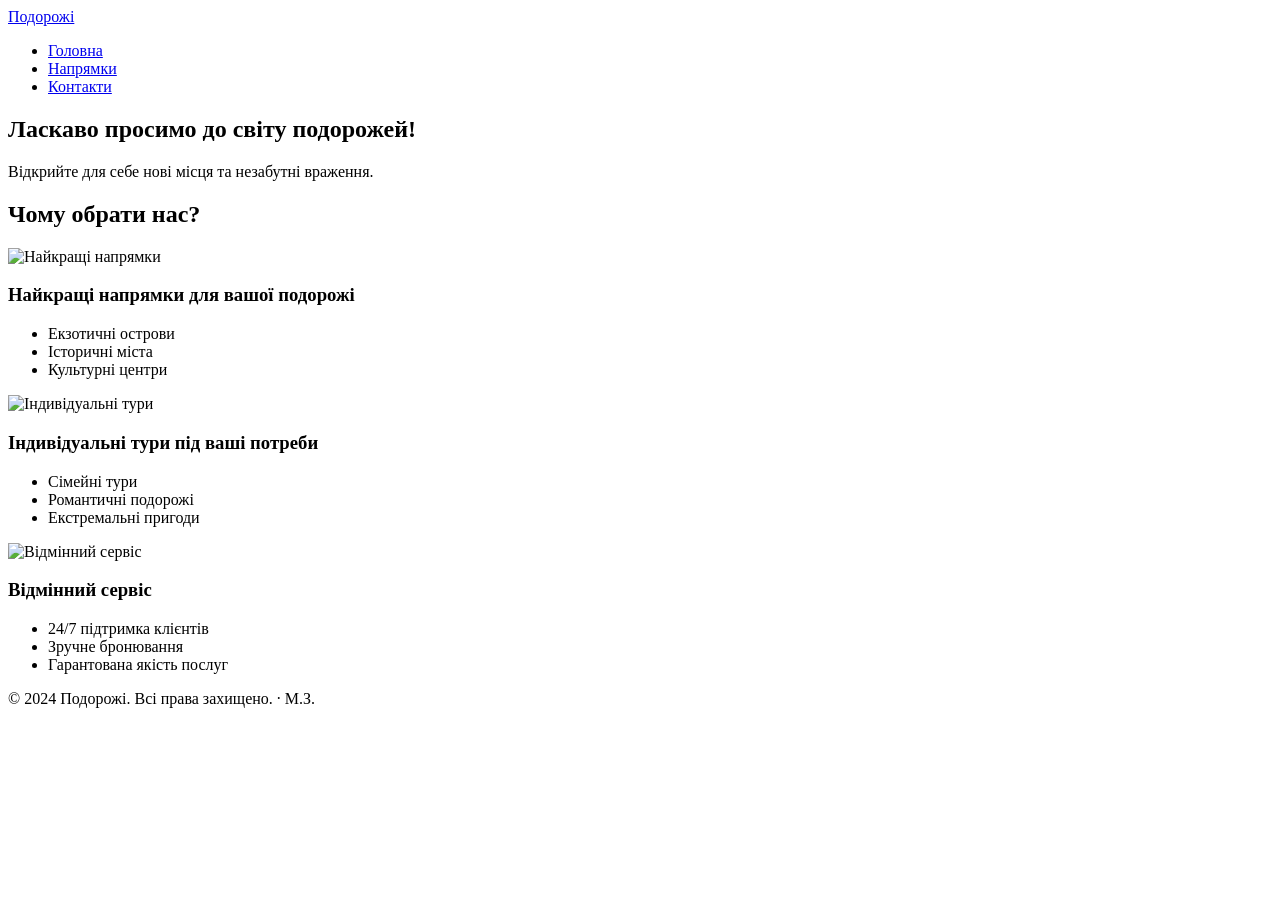
==== index.html @ 385602af "Add files via upload" ====
<!DOCTYPE html>
<html lang="uk">
<head>
    <meta charset="UTF-8">
    <meta name="viewport" content="width=device-width, initial-scale=1.0">
    <title>Подорожі — Головна</title>
    <link rel="stylesheet" href="style.css">
</head>
<body>
    <header class="head">
        <div class="container">
            <a href="index.html" class="logo">Подорожі</a>

            <nav class="menu">
                <ul class="menu-links">
                    <li class="menu-item">
                        <a href="index.html" class="menu-item-link active">Головна</a>
                    </li>
                    <li class="menu-item">
                        <a href="destinations.html" class="menu-item-link">Напрямки</a>
                    </li>
                    <li class="menu-item">
                        <a href="contact.html" class="menu-item-link">Контакти</a>
                    </li>
                </ul>
            </nav>
        </div>
    </header>

    <section class="hero">
        <div class="hero-info">
            <h1 class="hero-title">Ласкаво просимо до світу подорожей!</h1>
            <p class="hero-text">Відкрийте для себе нові місця та незабутні враження.</p>
        </div>
    </section>

    <section class="intro">
        <h2 class="intro-title">Чому обрати нас?</h2>

        <div class="cards-wrap">
            <div class="card">
                <img src="img/alo.webp" alt="Найкращі напрямки" class="card-img">
                <div class="card-content">
                    <h3 class="card-title">Найкращі напрямки для вашої подорожі</h3>
                    <ul class="card-list">
                        <li class="card-list-item">Екзотичні острови</li>
                        <li class="card-list-item">Історичні міста</li>
                        <li class="card-list-item">Культурні центри</li>
                    </ul>
                </div>
            </div>

            <div class="card">
                <img src="img/alo.webp" alt="Індивідуальні тури" class="card-img">
                <div class="card-content">
                    <h3 class="card-title">Індивідуальні тури під ваші потреби</h3>
                    <ul class="card-list">
                        <li class="card-list-item">Сімейні тури</li>
                        <li class="card-list-item">Романтичні подорожі</li>
                        <li class="card-list-item">Екстремальні пригоди</li>
                    </ul>
                </div>
            </div>

            <div class="card">
                <img src="img/alo.webp" alt="Відмінний сервіс" class="card-img">
                <div class="card-content">
                    <h3 class="card-title">Відмінний сервіс</h3>
                    <ul class="card-list">
                        <li class="card-list-item">24/7 підтримка клієнтів</li>
                        <li class="card-list-item">Зручне бронювання</li>
                        <li class="card-list-item">Гарантована якість послуг</li>
                    </ul>
                </div>
            </div>
        </div>
    </section>

    <footer class="footer">
        <p class="footer-info">
            &copy; 2024 Подорожі. Всі права захищено.
            <span class="signature-hover">· М.З.</span>
        </p>
    </footer>
</body>
</html>
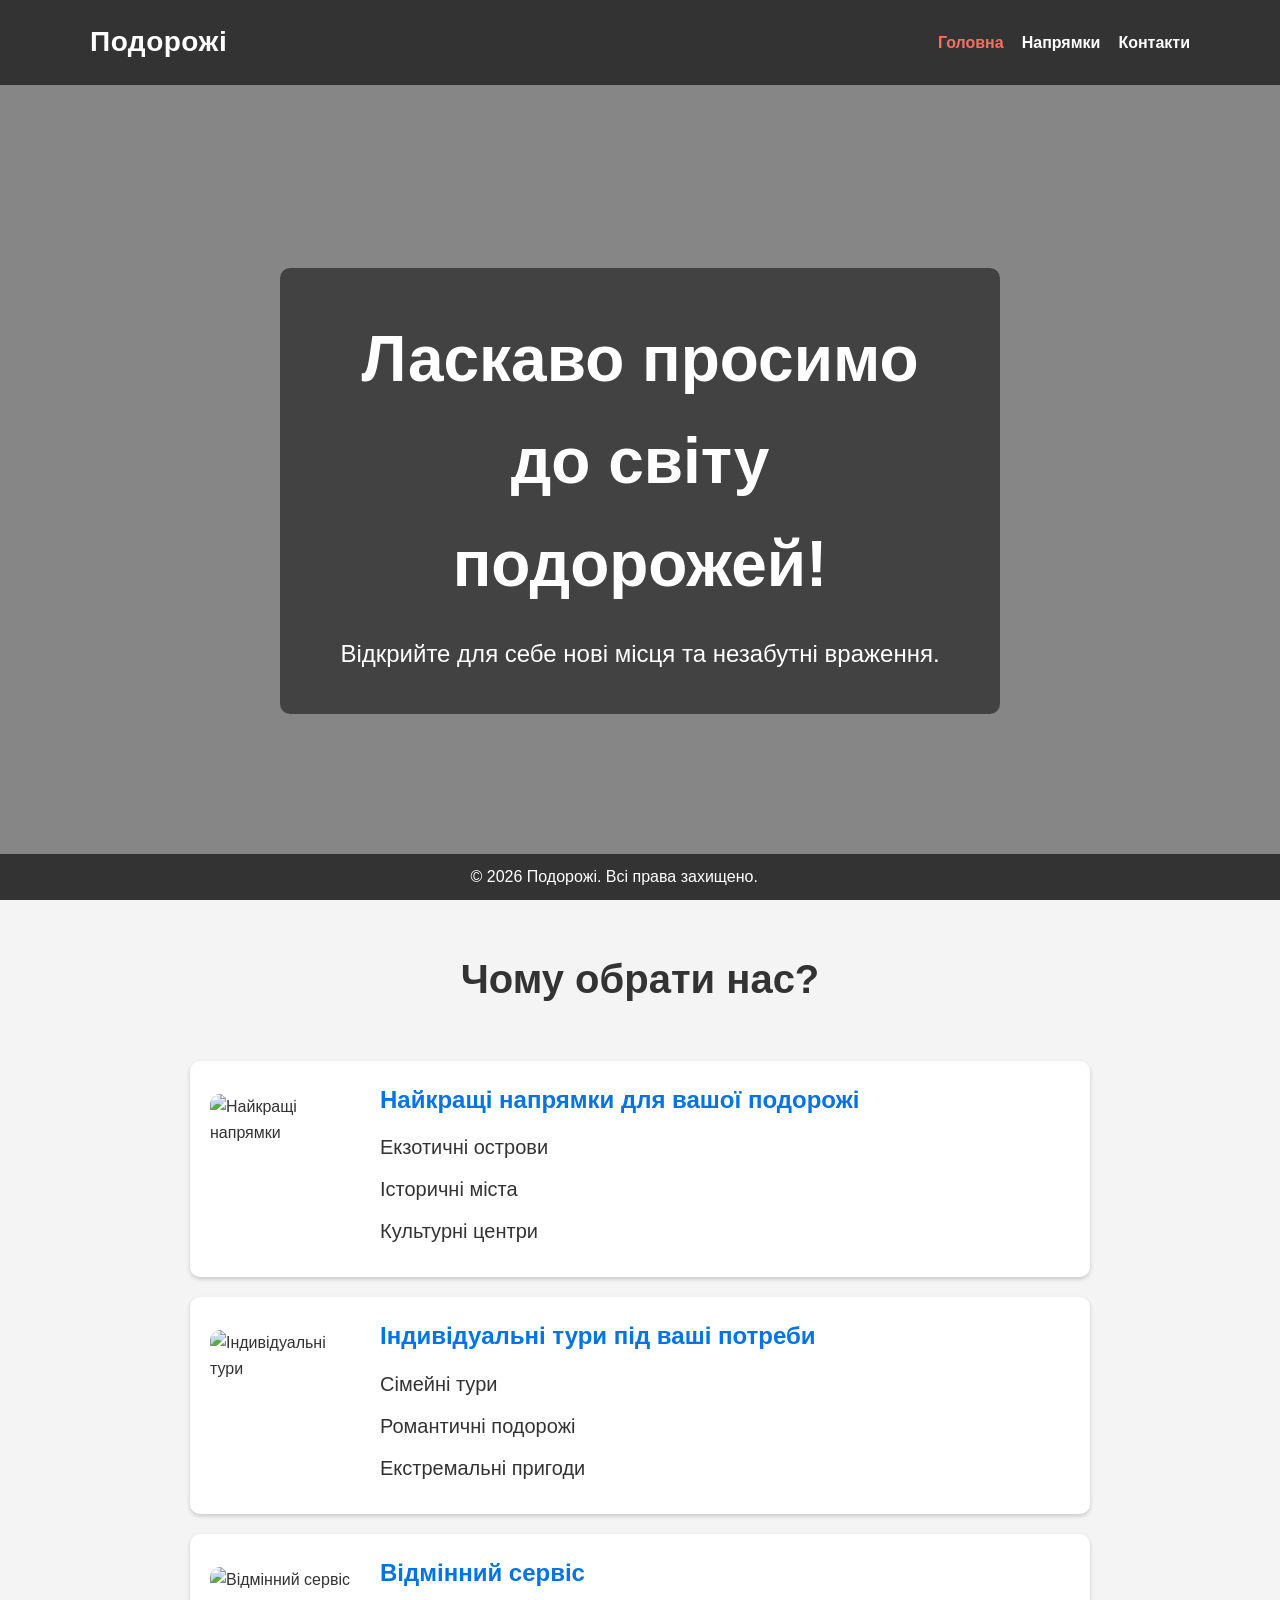
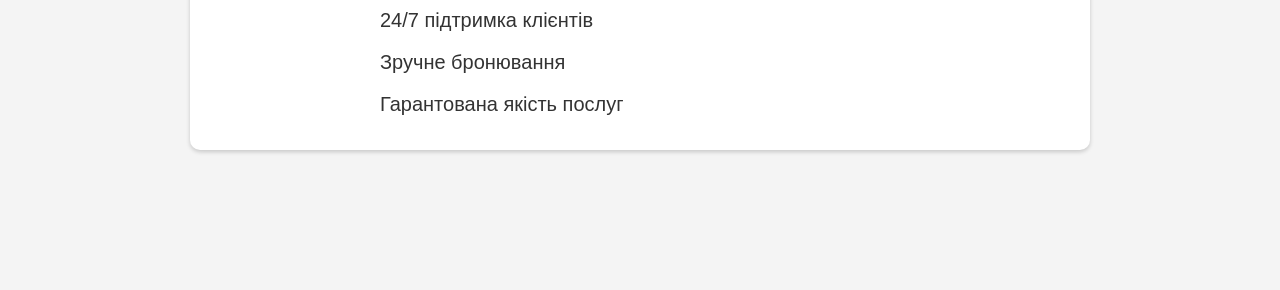
==== commit de1b8c67: "Add files via upload" ====
--- a/index.html
+++ b/index.html
@@ -78,8 +78,8 @@
 
     <footer class="footer">
         <p class="footer-info">
-            &copy; 2024 Подорожі. Всі права захищено.
-            <span class="signature-hover">· М.З.</span>
+            &copy; 2026 Подорожі. Всі права захищено.
+            <span class="signature-hover">· А.К.</span>
         </p>
     </footer>
 </body>
--- a/style.css
+++ b/style.css
@@ -0,0 +1,317 @@
+* {
+    margin: 0;
+    padding: 0;
+    box-sizing: border-box;
+}
+
+body {
+    font-family: Arial, sans-serif;
+    color: #333;
+    background-color: #f4f4f4;
+    line-height: 1.6;
+    padding-bottom: 70px;
+}
+
+img {
+    display: block;
+    max-width: 100%;
+}
+
+.container {
+    width: min(1100px, calc(100% - 40px));
+    margin: 0 auto;
+}
+
+/* HEAD */
+.head {
+    background-color: #333;
+    color: #fff;
+    padding: 20px 0;
+}
+
+.head .container {
+    display: flex;
+    justify-content: space-between;
+    align-items: center;
+    gap: 20px;
+}
+
+.logo {
+    color: #fff;
+    text-decoration: none;
+    font-size: 28px;
+    font-weight: bold;
+    letter-spacing: 0.5px;
+}
+
+.menu-links {
+    list-style: none;
+    display: flex;
+    flex-wrap: wrap;
+    gap: 18px;
+}
+
+.menu-item-link {
+    color: #fff;
+    text-decoration: none;
+    font-weight: bold;
+    transition: color 0.2s ease;
+}
+
+.menu-item-link:hover,
+.menu-item-link.active {
+    color: #ff6f61;
+}
+
+/* HERO */
+.hero {
+    min-height: calc(100vh - 88px);
+    display: flex;
+    align-items: center;
+    justify-content: center;
+    text-align: center;
+    background:
+        linear-gradient(rgba(0, 0, 0, 0.45), rgba(0, 0, 0, 0.45)),
+        url("img/main.jpg") no-repeat center center / cover;
+    color: #fff;
+    padding: 40px 20px;
+}
+
+.hero-info {
+    background-color: rgba(0, 0, 0, 0.5);
+    padding: 40px;
+    border-radius: 10px;
+    width: min(720px, 100%);
+}
+
+.hero-title {
+    font-size: clamp(36px, 6vw, 64px);
+    margin: 0;
+}
+
+.hero-text {
+    font-size: clamp(18px, 2.8vw, 24px);
+    margin-top: 20px;
+}
+
+/* COMMON SECTIONS */
+.intro,
+.destinations,
+.contact {
+    display: flex;
+    flex-direction: column;
+    align-items: center;
+    padding: 50px 20px;
+}
+
+.intro-title,
+.destinations-title,
+.contact-title {
+    font-size: clamp(30px, 4vw, 40px);
+    color: #333;
+    margin-bottom: 30px;
+    text-align: center;
+}
+
+/* INTRO CARDS */
+.cards-wrap {
+    width: min(900px, 100%);
+}
+
+.card {
+    display: flex;
+    align-items: center;
+    gap: 20px;
+    margin: 20px 0;
+    padding: 20px;
+    width: 100%;
+    background-color: #fff;
+    border-radius: 10px;
+    box-shadow: 0 2px 4px rgba(0, 0, 0, 0.18);
+}
+
+.card-img {
+    width: 150px;
+    height: 150px;
+    object-fit: cover;
+    border-radius: 10px;
+    flex-shrink: 0;
+}
+
+.card-content {
+    text-align: left;
+}
+
+.card-title {
+    margin-bottom: 12px;
+    color: #0073e6;
+    font-size: 24px;
+}
+
+.card-list {
+    list-style: none;
+}
+
+.card-list-item {
+    margin: 10px 0;
+    font-size: 20px;
+}
+
+/* DESTINATIONS */
+.destinations-container {
+    width: min(1100px, 100%);
+    display: flex;
+    justify-content: center;
+    flex-wrap: wrap;
+    gap: 24px;
+}
+
+.destination {
+    background-color: #fff;
+    border-radius: 10px;
+    width: calc(33.333% - 16px);
+    min-width: 280px;
+    padding: 20px;
+    box-shadow: 0 2px 4px rgba(0, 0, 0, 0.1);
+    transition: transform 0.2s ease, box-shadow 0.2s ease;
+}
+
+.destination:hover {
+    transform: translateY(-4px);
+    box-shadow: 0 2px 10px rgba(0, 0, 0, 0.22);
+}
+
+.destination-img {
+    width: 100%;
+    height: 220px;
+    object-fit: cover;
+    border-radius: 10px;
+    margin-bottom: 15px;
+}
+
+.destination-title {
+    font-size: 24px;
+    margin-bottom: 10px;
+    color: #333;
+}
+
+.destination-text {
+    font-size: 18px;
+    color: #555;
+}
+
+/* CONTACT FORM М.З - Михайло Заставний*/
+.form {
+    background-color: #fff;
+    padding: 30px;
+    border-radius: 10px;
+    box-shadow: 0 2px 4px rgba(0, 0, 0, 0.1);
+    max-width: 600px;
+    width: 100%;
+}
+
+.form-label {
+    display: block;
+    font-weight: bold;
+    margin: 10px 0 5px;
+}
+
+.form-input,
+.form-textarea {
+    width: 100%;
+    margin-bottom: 10px;
+    padding: 10px;
+    border: 1px solid #ccc;
+    border-radius: 5px;
+    font-size: 16px;
+    font-family: Arial, sans-serif;
+}
+
+.form-textarea {
+    min-height: 140px;
+    resize: vertical;
+}
+
+.form-button {
+    padding: 10px 20px;
+    border: none;
+    border-radius: 5px;
+    background-color: #ff6f61;
+    color: #fff;
+    font-size: 16px;
+    cursor: pointer;
+    transition: background-color 0.2s ease;
+}
+
+.form-button:hover {
+    background-color: #e55a50;
+}
+
+/* FOOTER */
+.footer {
+    padding: 10px 0;
+    background-color: #333;
+    color: #fff;
+    text-align: center;
+    position: fixed;
+    bottom: 0;
+    width: 100%;
+    left: 0;
+}
+
+.footer-info {
+    position: relative;
+    display: inline-block;
+}
+
+.signature-hover {
+    opacity: 0;
+    margin-left: 8px;
+    color: #ff6f61;
+    transition: opacity 0.25s ease;
+    pointer-events: none;
+    font-weight: bold;
+}
+
+.footer-info:hover .signature-hover {
+    opacity: 1;
+}
+
+/* RESPONSIVE */
+@media (max-width: 768px) {
+    .head .container {
+        flex-direction: column;
+        text-align: center;
+    }
+
+    .menu-links {
+        justify-content: center;
+    }
+
+    .hero-info {
+        padding: 28px 20px;
+    }
+
+    .card {
+        flex-direction: column;
+        text-align: center;
+    }
+
+    .card-content {
+        text-align: center;
+    }
+
+    .card-img {
+        width: 100%;
+        max-width: 320px;
+        height: 220px;
+    }
+
+    .card-list-item {
+        font-size: 18px;
+    }
+
+    .destination {
+        width: 100%;
+    }
+}
